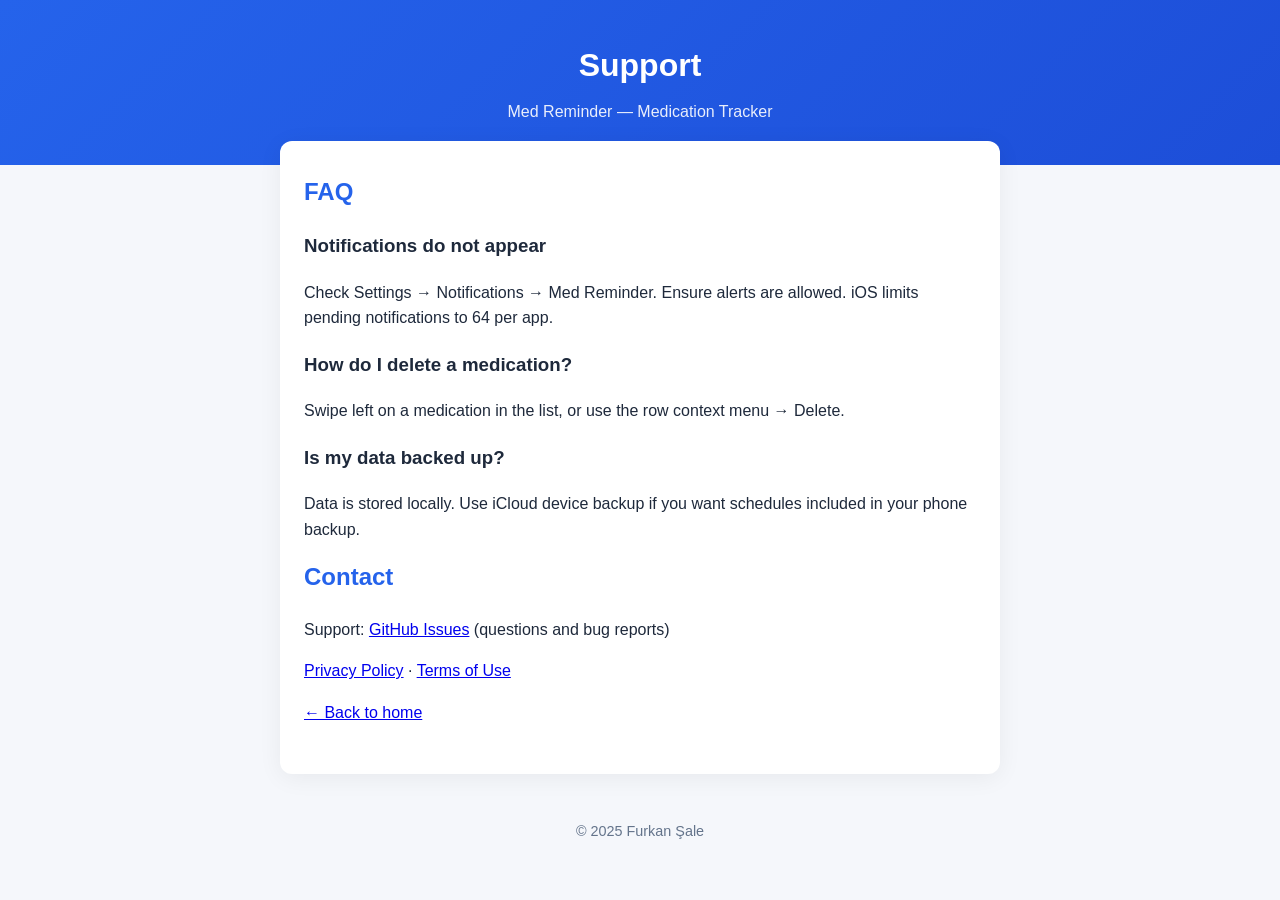
==== support.html @ 228097be "Add legal and support pages for GitHub Pages. Privacy policy, terms of use, support, landing index, " ====
<!DOCTYPE html>
<html lang="en">
<head>
  <meta charset="utf-8">
  <meta name="viewport" content="width=device-width, initial-scale=1">
  <title>Support — Med Reminder</title>
  <link rel="stylesheet" href="style.css">
</head>
<body>
  <header class="site-header">
    <h1>Support</h1>
    <p class="tagline">Med Reminder — Medication Tracker</p>
  </header>
  <main>
    <h2>FAQ</h2>
    <h3>Notifications do not appear</h3>
    <p>Check Settings → Notifications → Med Reminder. Ensure alerts are allowed. iOS limits pending notifications to 64 per app.</p>

    <h3>How do I delete a medication?</h3>
    <p>Swipe left on a medication in the list, or use the row context menu → Delete.</p>

    <h3>Is my data backed up?</h3>
    <p>Data is stored locally. Use iCloud device backup if you want schedules included in your phone backup.</p>

    <h2>Contact</h2>
    <p>Support: <a href="https://github.com/furkansale/ilac-takip-hatirlatici/issues">GitHub Issues</a> (questions and bug reports)</p>
    <p><a href="privacy.html">Privacy Policy</a> · <a href="terms.html">Terms of Use</a></p>
    <p><a href="index.html">← Back to home</a></p>
  </main>
  <footer><p>&copy; 2025 Furkan Şale</p></footer>
</body>
</html>
---- style.css ----
:root {
  --bg: #f5f7fb;
  --card: #ffffff;
  --text: #1e293b;
  --muted: #64748b;
  --accent: #2563eb;
}
* { box-sizing: border-box; }
body {
  font-family: -apple-system, BlinkMacSystemFont, "Segoe UI", Roboto, sans-serif;
  margin: 0;
  background: var(--bg);
  color: var(--text);
  line-height: 1.6;
}
.site-header {
  background: linear-gradient(135deg, #2563eb, #1d4ed8);
  color: #fff;
  padding: 2.5rem 1.5rem;
  text-align: center;
}
.site-header h1 { margin: 0 0 0.5rem; }
.tagline { margin: 0; opacity: 0.9; }
main {
  max-width: 720px;
  margin: 0 auto;
  padding: 2rem 1.5rem;
  background: var(--card);
  border-radius: 12px;
  margin-top: -1.5rem;
  box-shadow: 0 4px 24px rgba(0,0,0,0.06);
}
h2 { color: var(--accent); margin-top: 0; }
.disclaimer {
  background: #fff7ed;
  border-left: 4px solid #f97316;
  padding: 0.75rem 1rem;
  font-size: 0.95rem;
}
.links { display: flex; gap: 1rem; flex-wrap: wrap; margin-top: 1.5rem; }
.links a {
  color: var(--accent);
  font-weight: 600;
  text-decoration: none;
}
.links a:hover { text-decoration: underline; }
footer {
  text-align: center;
  padding: 2rem;
  color: var(--muted);
  font-size: 0.9rem;
}
footer a { color: var(--accent); }
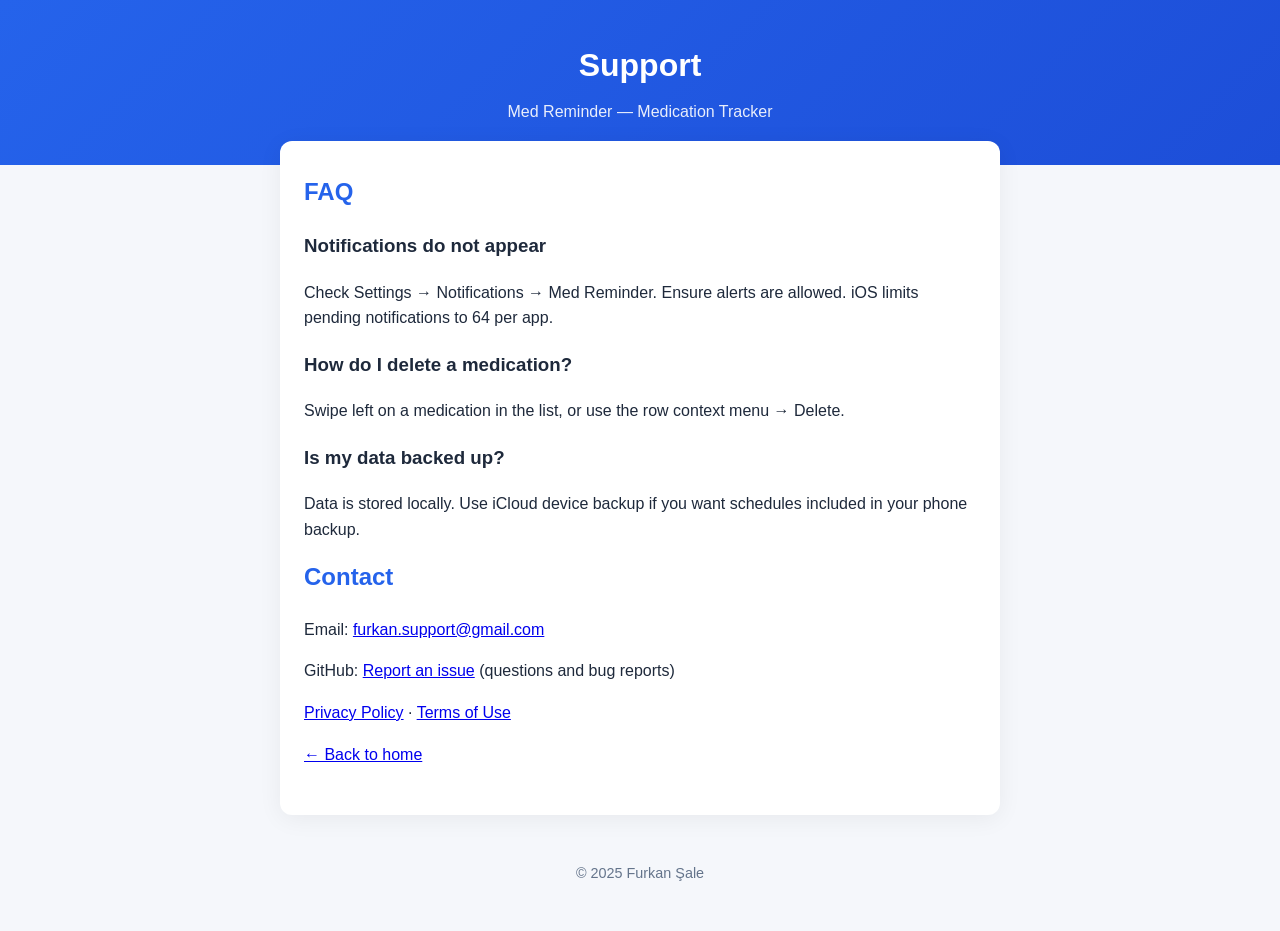
==== commit 4e63d284: "Update support email to furkan.support@gmail.com Co-authored-by: Cursor <cursoragent@cursor.com>" ====
--- a/support.html
+++ b/support.html
@@ -23,7 +23,8 @@
     <p>Data is stored locally. Use iCloud device backup if you want schedules included in your phone backup.</p>
 
     <h2>Contact</h2>
-    <p>Support: <a href="https://github.com/furkansale/ilac-takip-hatirlatici/issues">GitHub Issues</a> (questions and bug reports)</p>
+    <p>Email: <a href="mailto:furkan.support@gmail.com">furkan.support@gmail.com</a></p>
+    <p>GitHub: <a href="https://github.com/salefurkan/medication-tracking/issues">Report an issue</a> (questions and bug reports)</p>
     <p><a href="privacy.html">Privacy Policy</a> · <a href="terms.html">Terms of Use</a></p>
     <p><a href="index.html">← Back to home</a></p>
   </main>
